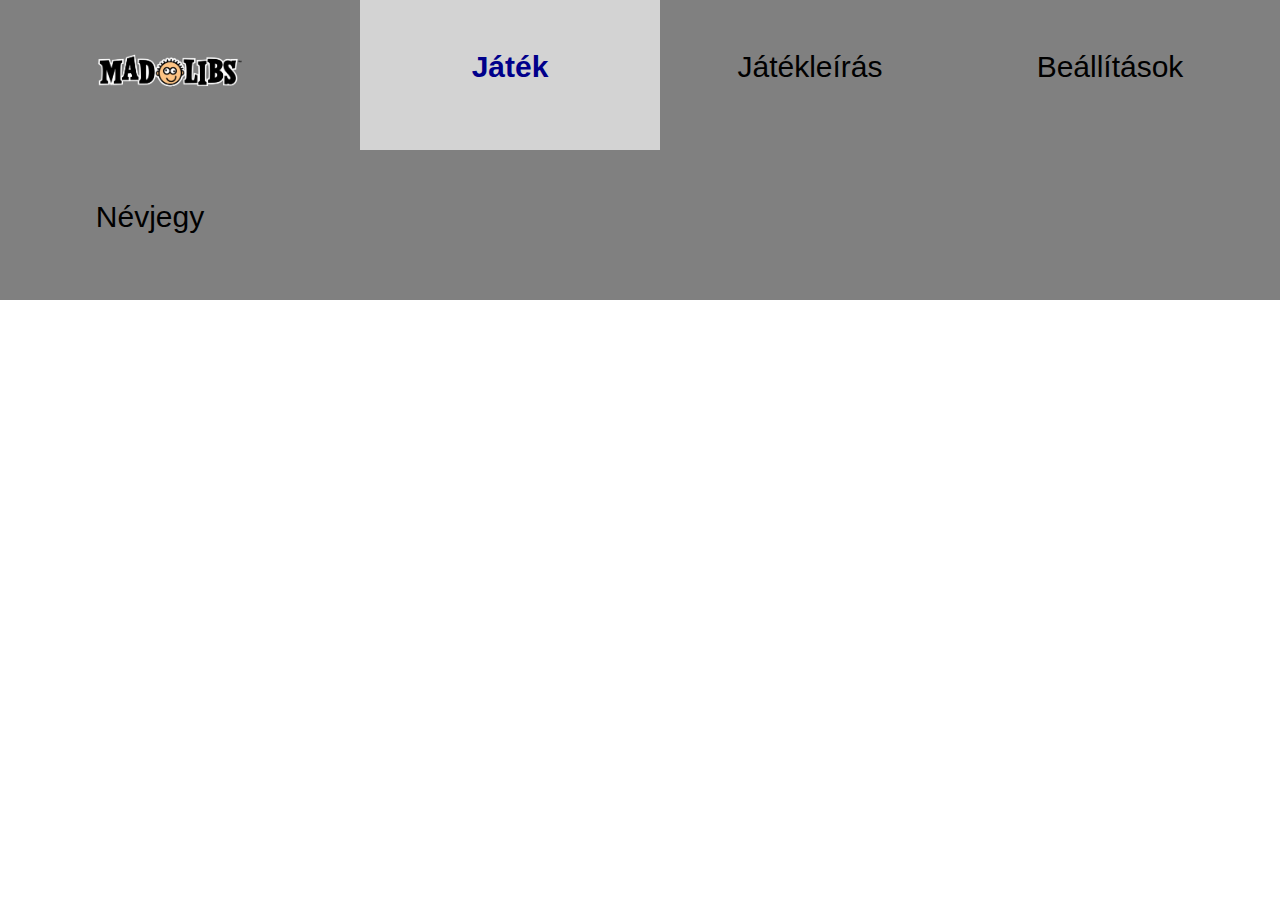
==== index.html @ a7440c1f "HTML_kezdés" ====
<!DOCTYPE html>
<html lang="hu">

<head>
    <meta charset="UTF-8">
    <meta http-equiv="X-UA-Compatible" content="IE=edge">
    <meta name="viewport" content="width=device-width, initial-scale=1.0">
    <link rel="stylesheet" href="navbar.css">
    <link rel="stylesheet" href="index.css">
    <title>MadLibs</title>
</head>

<body>
  <div class="topnav" id="myTopnav">
    <a class="logo" href="index.html"><img class="nav-pic" src="kepek/madlibs.png" width="150px" float="right"></a>
    <a href="index.html" class="active">Játék</a>
    <a href="jatekleiras.html">Játékleírás</a>
    <a href="beallitasok.html">Beállítások</a>
    <a href="nevjegy.html">Névjegy</a>
    <a href="javascript:void(0);" class="icon" onclick="myFunction()">
      <i class="fa fa-bars"></i>
    </a>
  </div>
  <script src="navbar.js"></script>
</body>

</html>
---- navbar.css ----
body {
    margin: 0;
}

.topnav {
    overflow: hidden;
    background-color: grey;
}
  
.topnav a {
    float: left;
    display: block;
    color: black;
    text-align: center;
    padding-top: 50px;
    text-decoration: none;
    font-size: 30px;
    font-family: sans-serif;
    width: 300px;
    height: 100px;
}

.topnav .logo {
    padding-top: 50px;
    padding-left: 20px;
    padding-right: 20px;
    margin-right: 20px;
}
  
.topnav a:hover {
    background-color: rgba(255, 255, 255, 0.794);
    color: black;
}

.topnav .logo:hover {
    padding-top: 50px;
    padding-left: 20px;
    padding-right: 20px;
    margin-right: 20px;
    background-color: #f2f2f200;
}

.topnav a.active {
    color: darkblue;
    font-weight: bold;
    background-color: lightgray;
}
  
.topnav .icon {
    display: none;
}
  
@media screen and (max-width: 600px) {
    .topnav a:not(:first-child) {display: none;}
    .topnav a.icon {
      float: right;
      display: block;
    }
}
  
@media screen and (max-width: 600px) {
     .topnav.responsive a {
       float: none;
       display: block;
       text-align: center;
       width: 100%;
     }
    .topnav.responsive {
        position: relative;
    }
    .topnav.responsive .icon {
      position: absolute;
      right: 0;
      top: 0;
      width: 120px
    }


    .topnav.responsive .logo {
        width: 190px;
    }
}
---- index.css ----
body {
    background-color: white;
    background-size: cover;
    background-repeat: no-repeat;
    background-attachment: fixed;
}
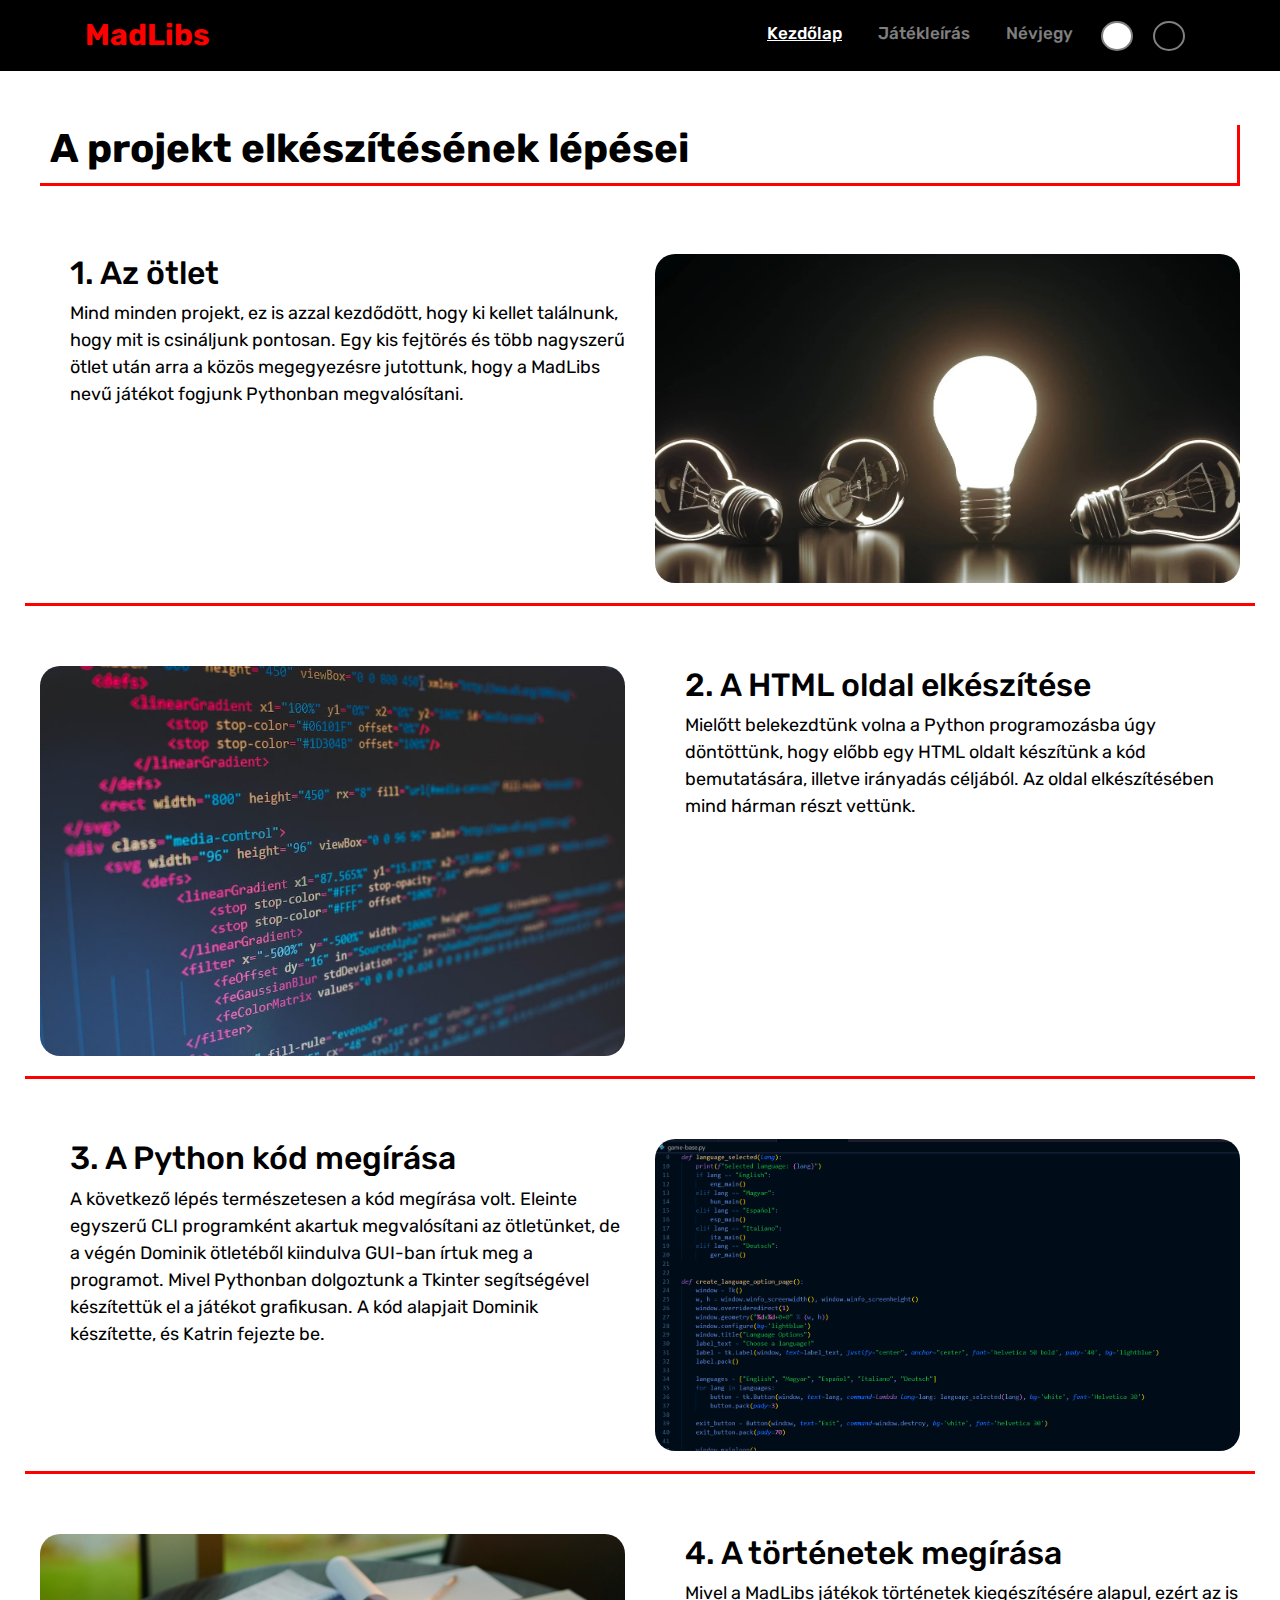
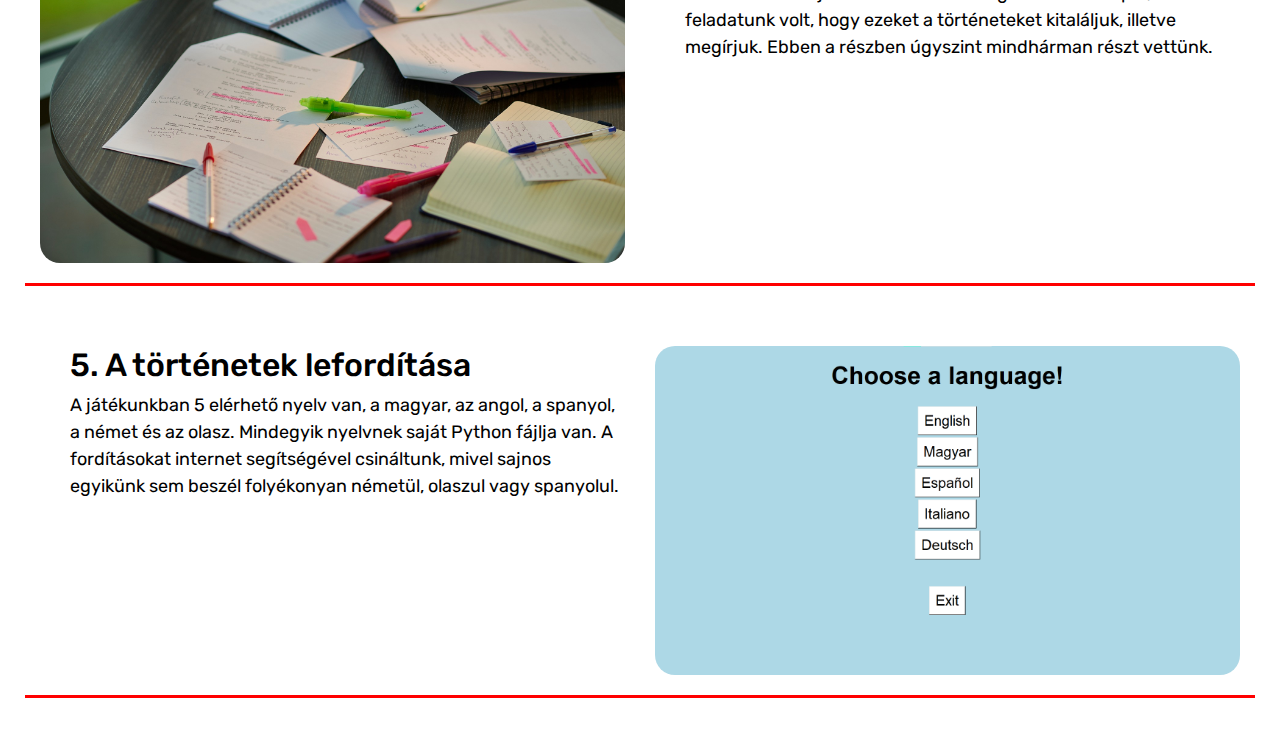
==== commit 389c2094: "final" ====
--- a/index.html
+++ b/index.html
@@ -1,27 +1,122 @@
 <!DOCTYPE html>
-<html lang="hu">
+<html lang="en">
 
 <head>
     <meta charset="UTF-8">
     <meta http-equiv="X-UA-Compatible" content="IE=edge">
     <meta name="viewport" content="width=device-width, initial-scale=1.0">
-    <link rel="stylesheet" href="navbar.css">
-    <link rel="stylesheet" href="index.css">
+    <link rel="stylesheet" href="bootstrap/bootstrap.min.css">
+    <link rel="shortcut icon" href="képek/madlibs.png" type="image/x-icon">
+    <link rel="stylesheet" href="./css/style.css">
+    <link rel="stylesheet" href="./css/index.css">
     <title>MadLibs</title>
 </head>
 
 <body>
-  <div class="topnav" id="myTopnav">
-    <a class="logo" href="index.html"><img class="nav-pic" src="kepek/madlibs.png" width="150px" float="right"></a>
-    <a href="index.html" class="active">Játék</a>
-    <a href="jatekleiras.html">Játékleírás</a>
-    <a href="beallitasok.html">Beállítások</a>
-    <a href="nevjegy.html">Névjegy</a>
-    <a href="javascript:void(0);" class="icon" onclick="myFunction()">
-      <i class="fa fa-bars"></i>
-    </a>
-  </div>
-  <script src="navbar.js"></script>
+    <div id="cont1">
+    <!-- Navigácio -->
+    <nav class="navbar navbar-expand-lg navbar-dark navbar-custom fixed-top">
+      <div class="container">
+        <a class="navbar-brand" href="#">MadLibs</a>
+        <button
+          class="navbar-toggler"
+          type="button"
+          data-toggle="collapse"
+          data-target="#navbarResponsive"
+          aria-controls="navbarResponsive"
+          aria-expanded="false"
+          aria-label="Toggle navigation"
+        >
+          <span class="navbar-toggler-icon"></span>
+        </button>
+
+        <div class="collapse navbar-collapse" id="navbarResponsive">
+          <ul class="navbar-nav ml-auto">
+            <li class="nav-item"><a class="nav-link active" href="index.html">Kezdőlap</a></li>
+            <li class="nav-item"><a class="nav-link" href="jatekleiras.html">Játékleírás</a></li>
+            <li class="nav-item"><a class="nav-link" href="nevjegy.html">Névjegy</a></li>
+            <button onclick="applyTheme('')" class="theme-button-light">gf</button>
+            <button onclick="applyTheme('dark')" class="theme-button-dark">gf</button>
+          </ul>
+        </div>
+      </div>
+    </nav>
+
+    <div class="page">
+      <h1>A projekt elkészítésének lépései</h1>
+      <div class="row">
+        <div class="col-6">
+          <h2>1. Az ötlet</h2>
+          <div class="szoveg">
+            <p>Mind minden projekt, ez is azzal kezdődött, hogy ki kellet találnunk, hogy mit is csináljunk pontosan. Egy kis fejtörés és több nagyszerű ötlet után arra a közös megegyezésre jutottunk, hogy a MadLibs nevű játékot fogjunk Pythonban megvalósítani.</p>
+          </div>
+        </div>
+        <div class="col-6">
+          <img src="képek/kezdőlap/ezgif.com-webp-to-jpg.jpg" class="kep">
+        </div>
+      </div>
+      <div class="row">
+        <div class="col-6">
+          <img src="képek/kezdőlap/photo-1542831371-29b0f74f9713.jpeg" class="kep">
+        </div>
+        <div class="col-6">
+          <h2 class="ketto">2. A HTML oldal elkészítése</h2>
+          <div class="szoveg">
+            <p class="ketto">Mielőtt belekezdtünk volna a Python programozásba úgy döntöttünk, hogy előbb egy HTML oldalt készítünk a kód bemutatására, illetve irányadás céljából. Az oldal elkészítésében mind hárman részt vettünk.</p>
+          </div>
+        </div>
+      </div>
+      <div class="row">
+        <div class="col-6">
+          <h2>3. A Python kód megírása</h2>
+          <div class="szoveg">
+            <p>A következő lépés természetesen a kód megírása volt. Eleinte egyszerű CLI programként akartuk megvalósítani az ötletünket, de a végén Dominik ötletéből kiindulva GUI-ban írtuk meg a programot. Mivel Pythonban dolgoztunk a Tkinter segítségével készítettük el a játékot grafikusan. A kód alapjait Dominik készítette, és Katrin fejezte be.</p>
+          </div>
+        </div>
+        <div class="col-6">
+          <img src="képek/kezdőlap/Untitled.png" class="kep">
+        </div>
+      </div>
+      <div class="row">
+        <div class="col-6">
+          <img src="képek/kezdőlap/CreativeWriting-1.jpg" class="kep">
+        </div>
+        <div class="col-6">
+          <h2 class="ketto">4. A történetek megírása</h2>
+          <div class="szoveg">
+            <p class="ketto">Mivel a MadLibs játékok történetek kiegészítésére alapul, ezért az is feladatunk volt, hogy ezeket a történeteket kitaláljuk, illetve megírjuk. Ebben a részben úgyszint mindhárman részt vettünk.</p>
+          </div>
+        </div>
+      </div>
+      <div class="row">
+        <div class="col-6">
+          <h2>5. A történetek lefordítása</h2>
+          <div class="szoveg">
+            <p>A játékunkban 5 elérhető nyelv van, a magyar, az angol, a spanyol, a német és az olasz. Mindegyik nyelvnek saját Python fájlja van. A fordításokat internet segítségével csináltunk, mivel sajnos egyikünk sem beszél folyékonyan németül, olaszul vagy spanyolul.</p>
+          </div>
+        </div>
+        <div class="col-6">
+          <img src="képek/kezdőlap/Untitled2.png" class="kep">
+        </div>
+      </div>
+    </div>
+    </div>
+    <script src="javascript/jquery-3.3.1.min.js"></script>
+    <script src="bootstrap/bootstrap.bundle.min.js"></script>
+    <script>
+      function applyTheme(theme) {
+          var body = document.getElementsByTagName('body')[0];
+          body.className = theme;
+          
+          // Save the selected theme to local storage
+          localStorage.setItem('theme', theme);
+      }
+      
+      // Check if a theme is already set in local storage
+      var savedTheme = localStorage.getItem('theme');
+      if (savedTheme) {
+          applyTheme(savedTheme);
+      }
+      </script>
 </body>
-
 </html>--- a/css/style.css
+++ b/css/style.css
@@ -0,0 +1,252 @@
+@import url("https://fonts.googleapis.com/css2?family=Oswald&family=Poppins:ital@1&family=Rubik&display=swap");
+#cont {
+  /* background-image: linear-gradient(black, grey);*/
+
+  font-family: "Rubik", sans-serif;
+  /*height: 500vh;*/
+  width: auto;
+  background-attachment: scroll;
+  background-repeat: no-repeat;
+  margin-top: 35px;
+}
+
+.bevezeto {
+  color: white;
+}
+
+#bevezetokep {
+  height: 100%;
+  width: auto;
+}
+
+section {
+  color: white;
+}
+
+.active{
+  text-decoration: underline;
+}
+
+.gomb {
+  text-decoration: none;
+  padding: 0.9em;
+  background-color: rgb(0, 26, 255);
+  color: white;
+  border-radius: 10px;
+  border: 0px rgb(0, 26, 255);
+  position: relative;
+  font-size: 0, 8em;
+  font-weight: bold;
+}
+
+.gomb:hover {
+  background-color: rgb(0, 26, 255);
+  transition: 1s;
+  text-decoration: none;
+  color: white;
+  border: 0px rgb(0, 26, 255);
+  font-weight: bold;
+}
+
+#cards {
+  color: white;
+}
+
+.nav-item:hover {
+  background-color: rgb(0, 26, 255);
+  box-sizing: border-box;
+  border-radius: 40px;
+  transition: 1s ease;
+  position: relative;
+}
+
+.nav-item {
+  font-weight: 500;
+  font-size: 17px;
+}
+
+.container a.navbar-brand {
+  font-weight: 700;
+  font-size: 30px;
+  color: red;
+  text-decoration: dashed;
+}
+
+button.navbar-toggler {
+  color: rgb(0, 26, 255);
+}
+nav.navbar {
+  background-color: black;
+}
+
+#cont1 {
+  /* background-image: linear-gradient(black, grey);*/
+
+  font-family: "Rubik", sans-serif;
+  /* height: 200vh;*/
+  width: auto;
+  background-attachment: scroll;
+  background-repeat: no-repeat;
+  margin-top: 35px;
+}
+
+#cont2 {
+  font-family: "Rubik", sans-serif;
+  /*height: 950vh;*/
+  width: auto;
+  background-attachment: scroll;
+  background-repeat: no-repeat;
+  margin-top: 70px;
+}
+
+#cont3 {
+  /* background-image: linear-gradient(black, grey);*/
+
+  font-family: "Rubik", sans-serif;
+  height: 100%;
+  width: auto;
+  background-attachment: scroll;
+  background-repeat: no-repeat;
+  margin-top: 35px;
+}
+
+#cont4 {
+  /* background-image: linear-gradient(black, grey);*/
+
+  font-family: "Rubik", sans-serif;
+  height: 100vh;
+  width: auto;
+  background-attachment: scroll;
+  background-repeat: no-repeat;
+  margin-top: 140px;
+}
+
+#cont5 {
+  /* background-image: linear-gradient(black, grey);*/
+
+  font-family: "Rubik", sans-serif;
+  height: 100vh;
+  width: auto;
+  background-attachment: scroll;
+  background-repeat: no-repeat;
+  margin-top: 140px;
+}
+
+body {
+  width: 100%;
+  height: 100%;
+  position: static;
+  background-color: white;
+  color: black;
+  transition: 1s;
+}
+
+body.dark {
+  width: 100%;
+  height: 100%;
+  position: static;
+  background-color: rgb(17, 17, 17);
+  color: white;
+  transition: 1s;
+}
+
+.kep {
+  border-radius: 20px;
+}
+.navbar-toggler {
+  width: 10vh;
+}
+
+.navbar-toggler:hover {
+  background-color: transparent;
+}
+
+.nav-link {
+  padding: 0;
+  margin: 5px;
+  text-align: left;
+  display: block;
+}
+
+.link {
+  padding: 0;
+  margin: 5px;
+  text-align: left;
+  display: block;
+}
+
+.nav-item {
+  margin: 5px;
+  color: red;
+}
+
+.év {
+  color: rgb(167, 163, 163) !important ;
+}
+
+#cont6 {
+  font-family: "Rubik", sans-serif;
+  height: 91.4vh;
+  width: auto;
+  background-attachment: scroll;
+  background-repeat: no-repeat;
+  margin-top: 80px;
+}
+
+#siteContent {
+  color: white;
+}
+
+#siteContent:hover {
+  margin-left: 5px;
+}
+
+a:hover {
+  border-radius: 6px;
+  margin-left: 30px;
+}
+
+.navbar-brand:hover {
+  background-color: blue;
+  color: white;
+}
+
+.socials {
+  color: blue;
+}
+
+.names:hover {
+  background-color: red;
+  color: white;
+  border-radius: 6px;
+}
+
+
+.fa-facebook {
+  color: blue;
+}
+
+.oldal{
+  padding-top: 60px;
+  text-align: center;
+}
+
+.theme-button-dark{
+  width: 15%;
+  height: 30px;
+  margin: 10px;
+  color: black;
+  background-color: black;
+  border: 2px solid gray;
+  border-radius: 100%;
+}
+
+.theme-button-light{
+  width: 40%;
+  height: 30px;
+  margin: 10px;
+  background-color: white;
+  color: white;
+  border: 2px solid gray;
+  border-radius: 100%;
+}
--- a/css/index.css
+++ b/css/index.css
@@ -0,0 +1,43 @@
+.page{
+    padding: 40px;
+    padding-top: 90px;
+}
+
+h1{
+    padding-bottom: 10px;
+    border-bottom: 3px solid red;
+    border-right: 3px solid red;
+    padding-left: 10px;
+    font-weight: bold;
+}
+
+h2{
+    padding-left: 30px;
+    padding-top: 30px;
+}
+
+p{
+    padding-left: 30px;
+    font-size: large;
+}
+
+.szoveg{
+    width: 100%;
+}
+
+.ketto{
+    text-align: left;
+}
+
+.row{
+    padding-top: 30px;
+    border-bottom: 3px solid red;
+    padding-bottom: 20px;
+}
+
+.kep{
+    width: 100%;
+    margin-right: 120px;
+    margin-top: 30px;
+    border-radius: 20px;
+}